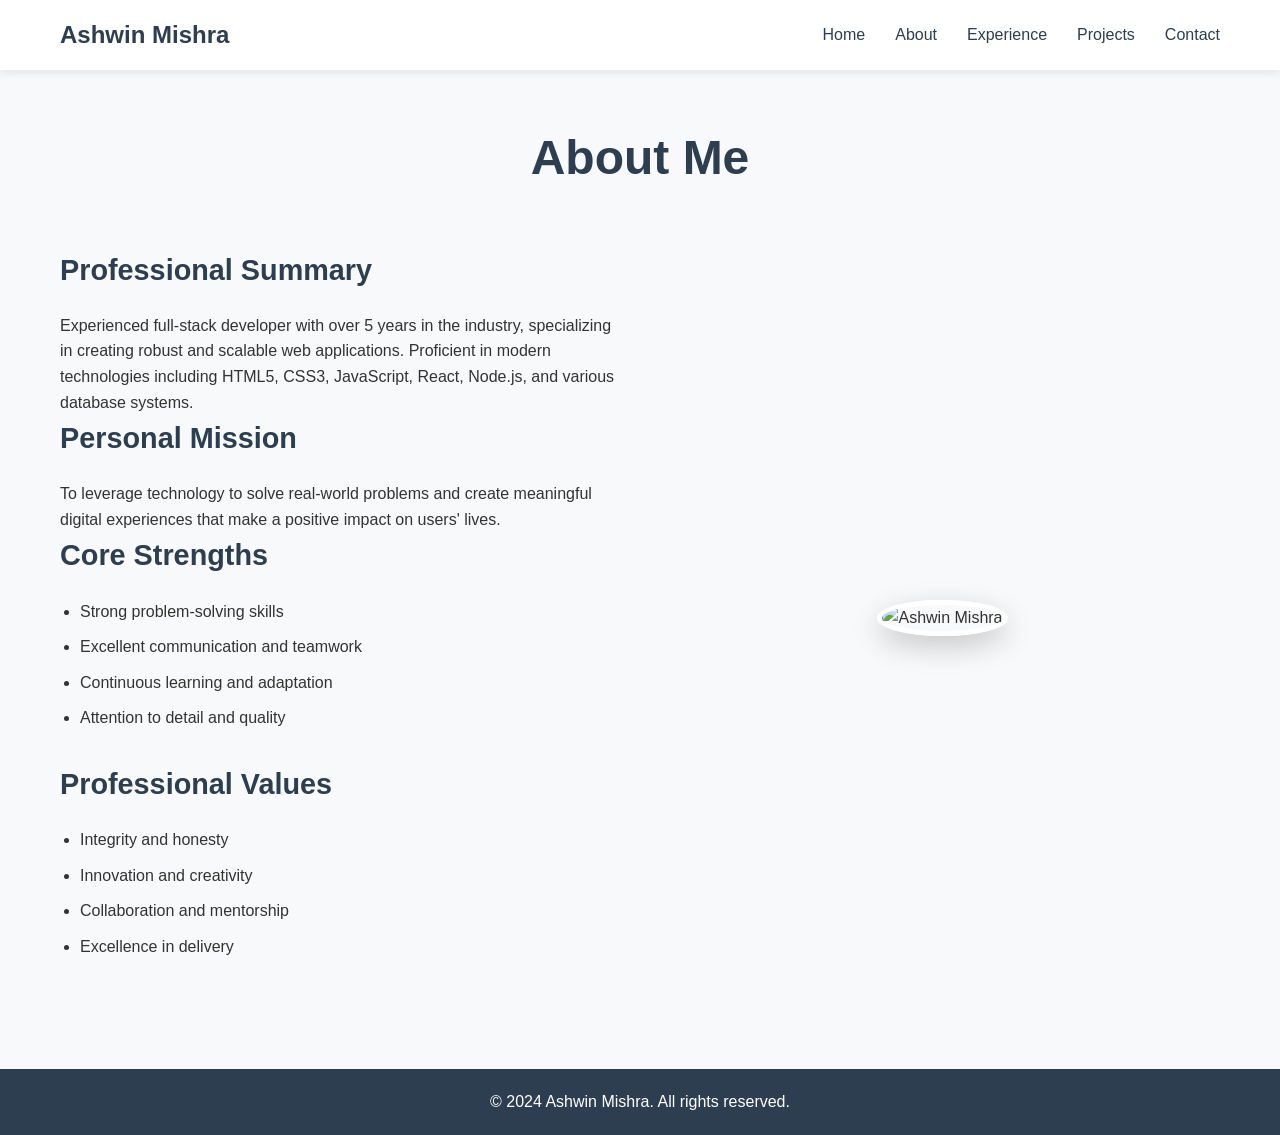
==== about.html @ 26d7d9c5 "Add portfolio website files to root directory" ====
<!DOCTYPE html>
<html lang="en">
<head>
    <meta charset="UTF-8">
    <meta name="viewport" content="width=device-width, initial-scale=1.0">
    <title>About - Ashwin Mishra</title>
    <meta name="description" content="Learn more about Ashwin Mishra, his professional background, mission, and values.">
    <link rel="stylesheet" href="css/style.css">
</head>
<body>
    <header>
        <nav class="navbar">
            <div class="nav-container">
                <div class="nav-logo">
                    <a href="index.html">Ashwin Mishra</a>
                </div>
                <ul class="nav-menu">
                    <li><a href="index.html">Home</a></li>
                    <li><a href="about.html">About</a></li>
                    <li><a href="experience.html">Experience</a></li>
                    <li><a href="projects.html">Projects</a></li>
                    <li><a href="contact.html">Contact</a></li>
                </ul>
                <div class="hamburger">
                    <span class="bar"></span>
                    <span class="bar"></span>
                    <span class="bar"></span>
                </div>
            </div>
        </nav>
    </header>

    <main>
        <section class="about-section">
            <div class="container">
                <h1>About Me</h1>
                <div class="about-content">
                    <div class="about-text">
                        <h2>Professional Summary</h2>
                        <p>Experienced full-stack developer with over 5 years in the industry, specializing in creating robust and scalable web applications. Proficient in modern technologies including HTML5, CSS3, JavaScript, React, Node.js, and various database systems.</p>
                        
                        <h2>Personal Mission</h2>
                        <p>To leverage technology to solve real-world problems and create meaningful digital experiences that make a positive impact on users' lives.</p>
                        
                        <h2>Core Strengths</h2>
                        <ul>
                            <li>Strong problem-solving skills</li>
                            <li>Excellent communication and teamwork</li>
                            <li>Continuous learning and adaptation</li>
                            <li>Attention to detail and quality</li>
                        </ul>
                        
                        <h2>Professional Values</h2>
                        <ul>
                            <li>Integrity and honesty</li>
                            <li>Innovation and creativity</li>
                            <li>Collaboration and mentorship</li>
                            <li>Excellence in delivery</li>
                        </ul>
                    </div>
                    <div class="about-image">
                        <img src="images/profile.jpg" alt="Ashwin Mishra" class="profile-img">
                    </div>
                </div>
            </div>
        </section>
    </main>

    <footer>
        <div class="container">
            <p>&copy; 2024 Ashwin Mishra. All rights reserved.</p>
        </div>
    </footer>

    <script src="js/script.js"></script>
</body>
</html>
---- css/style.css ----
/* Reset and Base Styles */
* {
    margin: 0;
    padding: 0;
    box-sizing: border-box;
}

body {
    font-family: 'Segoe UI', Tahoma, Geneva, Verdana, sans-serif;
    line-height: 1.6;
    color: #333;
    background-color: #f8f9fa;
}

.container {
    max-width: 1200px;
    margin: 0 auto;
    padding: 0 20px;
}

/* Navigation */
.navbar {
    background-color: #fff;
    box-shadow: 0 2px 10px rgba(0, 0, 0, 0.1);
    position: fixed;
    top: 0;
    width: 100%;
    z-index: 1000;
}

.nav-container {
    max-width: 1200px;
    margin: 0 auto;
    padding: 0 20px;
    display: flex;
    justify-content: space-between;
    align-items: center;
    height: 70px;
}

.nav-logo a {
    font-size: 1.5rem;
    font-weight: bold;
    color: #2c3e50;
    text-decoration: none;
}

.nav-menu {
    display: flex;
    list-style: none;
}

.nav-menu li {
    margin-left: 30px;
}

.nav-menu a {
    color: #2c3e50;
    text-decoration: none;
    font-weight: 500;
    transition: color 0.3s ease;
}

.nav-menu a:hover {
    color: #3498db;
}

.hamburger {
    display: none;
    flex-direction: column;
    cursor: pointer;
}

.bar {
    width: 25px;
    height: 3px;
    background-color: #2c3e50;
    margin: 3px 0;
    transition: 0.3s;
}

/* Hero Section */
.hero-section {
    background: linear-gradient(135deg, #667eea 0%, #764ba2 100%);
    color: white;
    padding: 120px 0 80px;
    min-height: 100vh;
    display: flex;
    align-items: center;
}

.hero-container {
    max-width: 1200px;
    margin: 0 auto;
    padding: 0 20px;
    display: flex;
    align-items: center;
    justify-content: space-between;
    flex-wrap: wrap;
}

.hero-content {
    flex: 1;
    min-width: 300px;
}

.hero-content h1 {
    font-size: 3.5rem;
    margin-bottom: 10px;
    font-weight: 700;
}

.hero-content h2 {
    font-size: 2rem;
    margin-bottom: 20px;
    opacity: 0.9;
}

.hero-content p {
    font-size: 1.2rem;
    margin-bottom: 30px;
    opacity: 0.8;
}

.hero-buttons {
    display: flex;
    gap: 20px;
}

.btn {
    padding: 12px 30px;
    border: none;
    border-radius: 5px;
    text-decoration: none;
    font-weight: 600;
    transition: all 0.3s ease;
    cursor: pointer;
    display: inline-block;
}

.btn-primary {
    background-color: #3498db;
    color: white;
}

.btn-primary:hover {
    background-color: #2980b9;
    transform: translateY(-2px);
}

.btn-secondary {
    background-color: transparent;
    color: white;
    border: 2px solid white;
}

.btn-secondary:hover {
    background-color: white;
    color: #667eea;
}

.hero-image {
    flex: 1;
    text-align: center;
    min-width: 300px;
}

.profile-img {
    width: 300px;
    height: 300px;
    border-radius: 50%;
    object-fit: cover;
    border: 5px solid white;
    box-shadow: 0 10px 30px rgba(0, 0, 0, 0.2);
}

/* Highlights Section */
.highlights-section {
    padding: 80px 0;
    background-color: #fff;
}

.highlights-section h2 {
    text-align: center;
    margin-bottom: 50px;
    font-size: 2.5rem;
    color: #2c3e50;
}

.highlights-grid {
    display: grid;
    grid-template-columns: repeat(auto-fit, minmax(250px, 1fr));
    gap: 30px;
}

.highlight-card {
    background-color: #f8f9fa;
    padding: 40px 30px;
    border-radius: 10px;
    text-align: center;
    box-shadow: 0 5px 15px rgba(0, 0, 0, 0.1);
    transition: transform 0.3s ease;
}

.highlight-card:hover {
    transform: translateY(-5px);
}

.highlight-card h3 {
    font-size: 2.5rem;
    color: #3498db;
    margin-bottom: 10px;
}

/* Featured Experience */
.featured-experience-section {
    padding: 80px 0;
    background-color: #f8f9fa;
}

.featured-experience-section h2 {
    text-align: center;
    margin-bottom: 50px;
    font-size: 2.5rem;
    color: #2c3e50;
}

.experience-card {
    background-color: #fff;
    padding: 40px;
    border-radius: 10px;
    box-shadow: 0 5px 15px rgba(0, 0, 0, 0.1);
    max-width: 800px;
    margin: 0 auto;
}

.experience-card h3 {
    color: #2c3e50;
    margin-bottom: 10px;
}

.experience-card .company {
    color: #3498db;
    font-weight: 600;
    margin-bottom: 5px;
}

.experience-card .duration {
    color: #7f8c8d;
    margin-bottom: 20px;
}

/* CTA Section */
.cta-section {
    padding: 80px 0;
    background: linear-gradient(135deg, #667eea 0%, #764ba2 100%);
    color: white;
    text-align: center;
}

.cta-section h2 {
    font-size: 2.5rem;
    margin-bottom: 20px;
}

.cta-section p {
    font-size: 1.2rem;
    margin-bottom: 30px;
    opacity: 0.9;
}

/* About Section */
.about-section {
    padding: 120px 0 80px;
}

.about-section h1 {
    text-align: center;
    margin-bottom: 50px;
    font-size: 3rem;
    color: #2c3e50;
}

.about-content {
    display: flex;
    align-items: center;
    gap: 50px;
    flex-wrap: wrap;
}

.about-text {
    flex: 1;
    min-width: 300px;
}

.about-text h2 {
    color: #2c3e50;
    margin-bottom: 20px;
    font-size: 1.8rem;
}

.about-text ul {
    margin-bottom: 30px;
    padding-left: 20px;
}

.about-text li {
    margin-bottom: 10px;
}

.about-image {
    flex: 1;
    text-align: center;
    min-width: 300px;
}

/* Experience Section */
.experience-section {
    padding: 120px 0 80px;
}

.experience-section h1 {
    text-align: center;
    margin-bottom: 50px;
    font-size: 3rem;
    color: #2c3e50;
}

.timeline {
    position: relative;
    max-width: 800px;
    margin: 0 auto;
}

.timeline::before {
    content: '';
    position: absolute;
    left: 30px;
    top: 0;
    bottom: 0;
    width: 2px;
    background-color: #3498db;
}

.timeline-item {
    margin-bottom: 50px;
    position: relative;
}

.timeline-item::before {
    content: '';
    position: absolute;
    left: 20px;
    top: 20px;
    width: 20px;
    height: 20px;
    background-color: #3498db;
    border-radius: 50%;
    border: 4px solid #fff;
    box-shadow: 0 0 0 2px #3498db;
}

.timeline-content {
    background-color: #fff;
    padding: 30px;
    border-radius: 10px;
    margin-left: 80px;
    box-shadow: 0 5px 15px rgba(0, 0, 0, 0.1);
}

.timeline-content h3 {
    color: #2c3e50;
    margin-bottom: 10px;
}

.timeline-content .company {
    color: #3498db;
    font-weight: 600;
    margin-bottom: 5px;
}

.timeline-content .duration {
    color: #7f8c8d;
    margin-bottom: 20px;
}

.timeline-content h4 {
    color: #2c3e50;
    margin: 20px 0 10px;
}

.timeline-content ul {
    padding-left: 20px;
}

.timeline-content li {
    margin-bottom: 5px;
}

/* Projects Section */
.projects-section {
    padding: 120px 0 80px;
}

.projects-section h1 {
    text-align: center;
    margin-bottom: 50px;
    font-size: 3rem;
    color: #2c3e50;
}

.projects-grid {
    display: grid;
    grid-template-columns: repeat(auto-fit, minmax(350px, 1fr));
    gap: 30px;
}

.project-card {
    background-color: #fff;
    padding: 30px;
    border-radius: 10px;
    box-shadow: 0 5px 15px rgba(0, 0, 0, 0.1);
    transition: transform 0.3s ease;
}

.project-card:hover {
    transform: translateY(-5px);
}

.project-card h3 {
    color: #2c3e50;
    margin-bottom: 15px;
}

.project-card p {
    margin-bottom: 20px;
    color: #555;
}

.technologies {
    display: flex;
    flex-wrap: wrap;
    gap: 10px;
    margin-bottom: 20px;
}

.technologies span {
    background-color: #f8f9fa;
    color: #3498db;
    padding: 5px 10px;
    border-radius: 20px;
    font-size: 0.9rem;
    font-weight: 500;
}

.impact {
    font-style: italic;
    color: #27ae60;
}

/* Skills Section */
.skills-section {
    padding: 80px 0;
    background-color: #f8f9fa;
}

.skills-section h2 {
    text-align: center;
    margin-bottom: 50px;
    font-size: 2.5rem;
    color: #2c3e50;
}

.skills-grid {
    display: grid;
    grid-template-columns: repeat(auto-fit, minmax(300px, 1fr));
    gap: 30px;
}

.skill-item h4 {
    margin-bottom: 10px;
    color: #2c3e50;
}

.progress-bar {
    background-color: #e9ecef;
    height: 10px;
    border-radius: 5px;
    overflow: hidden;
}

.progress {
    height: 100%;
    background: linear-gradient(90deg, #3498db, #2980b9);
    border-radius: 5px;
    transition: width 0.3s ease;
}

/* Contact Section */
.contact-section {
    padding: 120px 0 80px;
}

.contact-section h1 {
    text-align: center;
    margin-bottom: 50px;
    font-size: 3rem;
    color: #2c3e50;
}

.contact-content {
    display: flex;
    gap: 50px;
    flex-wrap: wrap;
}

.contact-form {
    flex: 1;
    min-width: 300px;
}

.contact-form form {
    background-color: #fff;
    padding: 40px;
    border-radius: 10px;
    box-shadow: 0 5px 15px rgba(0, 0, 0, 0.1);
}

.form-group {
    margin-bottom: 20px;
}

.form-group label {
    display: block;
    margin-bottom: 5px;
    color: #2c3e50;
    font-weight: 600;
}

.form-group input,
.form-group textarea {
    width: 100%;
    padding: 12px;
    border: 1px solid #ddd;
    border-radius: 5px;
    font-size: 1rem;
    transition: border-color 0.3s ease;
}

.form-group input:focus,
.form-group textarea:focus {
    outline: none;
    border-color: #3498db;
}

.error {
    color: #e74c3c;
    font-size: 0.9rem;
    margin-top: 5px;
}

.contact-info {
    flex: 1;
    min-width: 300px;
}

.contact-info h2 {
    color: #2c3e50;
    margin-bottom: 30px;
}

.contact-item {
    margin-bottom: 30px;
}

.contact-item h3 {
    color: #3498db;
    margin-bottom: 5px;
}

.contact-item p {
    color: #555;
}

.contact-item a {
    color: #3498db;
    text-decoration: none;
}

.contact-item a:hover {
    text-decoration: underline;
}

/* Footer */
footer {
    background-color: #2c3e50;
    color: white;
    padding: 20px 0;
    text-align: center;
}

/* Responsive Design */
@media (max-width: 768px) {
    .nav-menu {
        position: fixed;
        left: -100%;
        top: 70px;
        flex-direction: column;
        background-color: #fff;
        width: 100%;
        text-align: center;
        transition: 0.3s;
        box-shadow: 0 10px 27px rgba(0, 0, 0, 0.05);
        padding: 20px 0;
    }

    .nav-menu.active {
        left: 0;
    }

    .nav-menu li {
        margin: 15px 0;
    }

    .hamburger {
        display: flex;
    }

    .hero-content h1 {
        font-size: 2.5rem;
    }

    .hero-content h2 {
        font-size: 1.5rem;
    }

    .hero-buttons {
        flex-direction: column;
        align-items: center;
    }

    .hero-image {
        margin-top: 50px;
    }

    .about-content,
    .contact-content {
        flex-direction: column;
    }

    .timeline::before {
        left: 20px;
    }

    .timeline-content {
        margin-left: 60px;
    }

    .projects-grid {
        grid-template-columns: 1fr;
    }

    .skills-grid {
        grid-template-columns: 1fr;
    }
}

@media (max-width: 480px) {
    .hero-content h1 {
        font-size: 2rem;
    }

    .container {
        padding: 0 15px;
    }

    .hero-container,
    .nav-container {
        padding: 0 15px;
    }
}
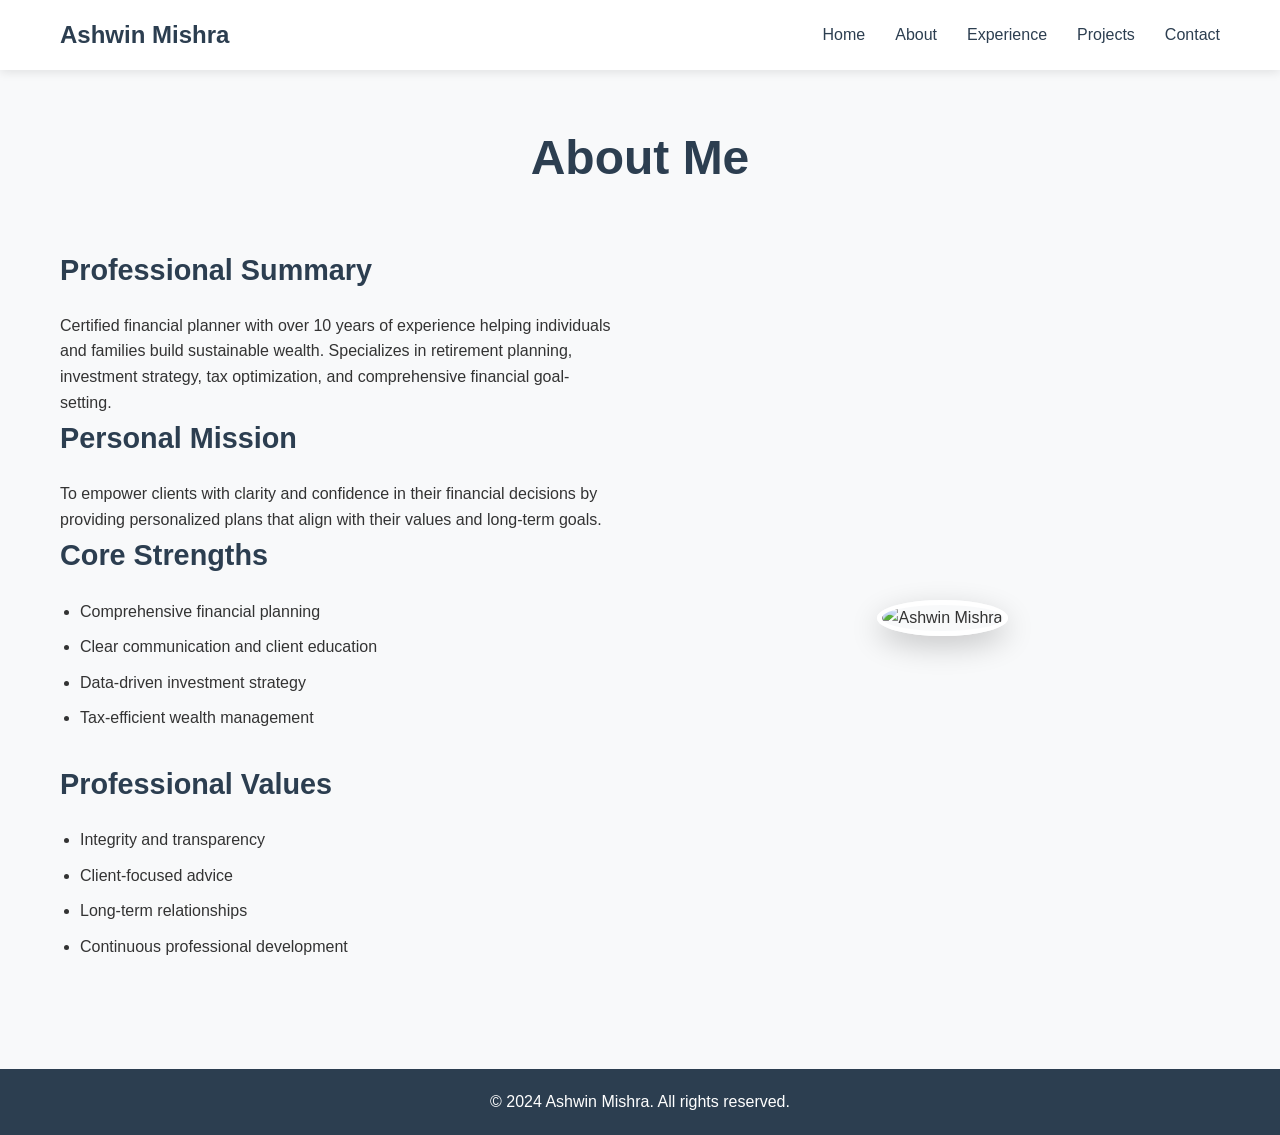
==== commit b9cd190d: "Update website content to match financial planning profile" ====
--- a/about.html
+++ b/about.html
@@ -37,25 +37,25 @@
                 <div class="about-content">
                     <div class="about-text">
                         <h2>Professional Summary</h2>
-                        <p>Experienced full-stack developer with over 5 years in the industry, specializing in creating robust and scalable web applications. Proficient in modern technologies including HTML5, CSS3, JavaScript, React, Node.js, and various database systems.</p>
+                        <p>Certified financial planner with over 10 years of experience helping individuals and families build sustainable wealth. Specializes in retirement planning, investment strategy, tax optimization, and comprehensive financial goal-setting.</p>
                         
                         <h2>Personal Mission</h2>
-                        <p>To leverage technology to solve real-world problems and create meaningful digital experiences that make a positive impact on users' lives.</p>
+                        <p>To empower clients with clarity and confidence in their financial decisions by providing personalized plans that align with their values and long-term goals.</p>
                         
                         <h2>Core Strengths</h2>
                         <ul>
-                            <li>Strong problem-solving skills</li>
-                            <li>Excellent communication and teamwork</li>
-                            <li>Continuous learning and adaptation</li>
-                            <li>Attention to detail and quality</li>
+                            <li>Comprehensive financial planning</li>
+                            <li>Clear communication and client education</li>
+                            <li>Data-driven investment strategy</li>
+                            <li>Tax-efficient wealth management</li>
                         </ul>
                         
                         <h2>Professional Values</h2>
                         <ul>
-                            <li>Integrity and honesty</li>
-                            <li>Innovation and creativity</li>
-                            <li>Collaboration and mentorship</li>
-                            <li>Excellence in delivery</li>
+                            <li>Integrity and transparency</li>
+                            <li>Client-focused advice</li>
+                            <li>Long-term relationships</li>
+                            <li>Continuous professional development</li>
                         </ul>
                     </div>
                     <div class="about-image">
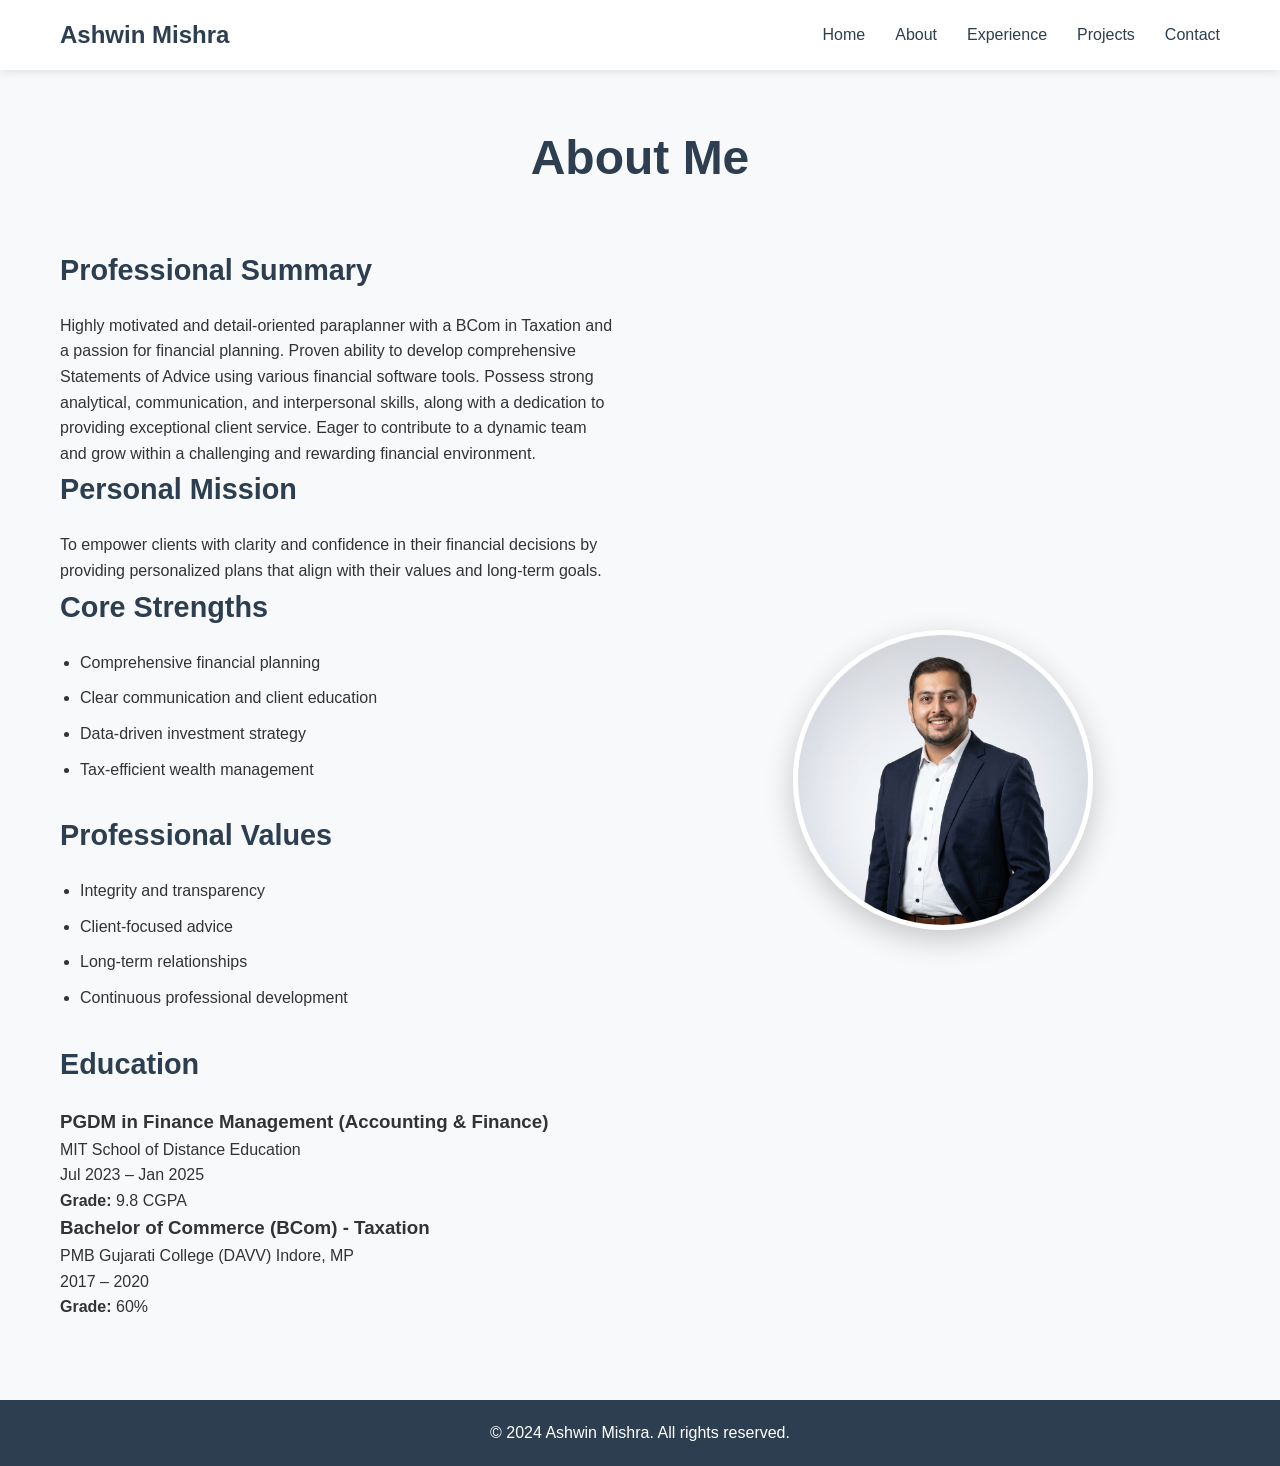
==== commit 880bd82a: "Commit all remaining changes including website updates" ====
--- a/about.html
+++ b/about.html
@@ -37,7 +37,7 @@
                 <div class="about-content">
                     <div class="about-text">
                         <h2>Professional Summary</h2>
-                        <p>Certified financial planner with over 10 years of experience helping individuals and families build sustainable wealth. Specializes in retirement planning, investment strategy, tax optimization, and comprehensive financial goal-setting.</p>
+                        <p>Highly motivated and detail-oriented paraplanner with a BCom in Taxation and a passion for financial planning. Proven ability to develop comprehensive Statements of Advice using various financial software tools. Possess strong analytical, communication, and interpersonal skills, along with a dedication to providing exceptional client service. Eager to contribute to a dynamic team and grow within a challenging and rewarding financial environment.</p>
                         
                         <h2>Personal Mission</h2>
                         <p>To empower clients with clarity and confidence in their financial decisions by providing personalized plans that align with their values and long-term goals.</p>
@@ -57,6 +57,20 @@
                             <li>Long-term relationships</li>
                             <li>Continuous professional development</li>
                         </ul>
+
+                        <h2>Education</h2>
+                        <div class="education-item">
+                            <h3>PGDM in Finance Management (Accounting & Finance)</h3>
+                            <p>MIT School of Distance Education</p>
+                            <p>Jul 2023 – Jan 2025</p>
+                            <p><strong>Grade:</strong> 9.8 CGPA</p>
+                        </div>
+                        <div class="education-item">
+                            <h3>Bachelor of Commerce (BCom) - Taxation</h3>
+                            <p>PMB Gujarati College (DAVV) Indore, MP</p>
+                            <p>2017 – 2020</p>
+                            <p><strong>Grade:</strong> 60%</p>
+                        </div>
                     </div>
                     <div class="about-image">
                         <img src="images/profile.jpg" alt="Ashwin Mishra" class="profile-img">
